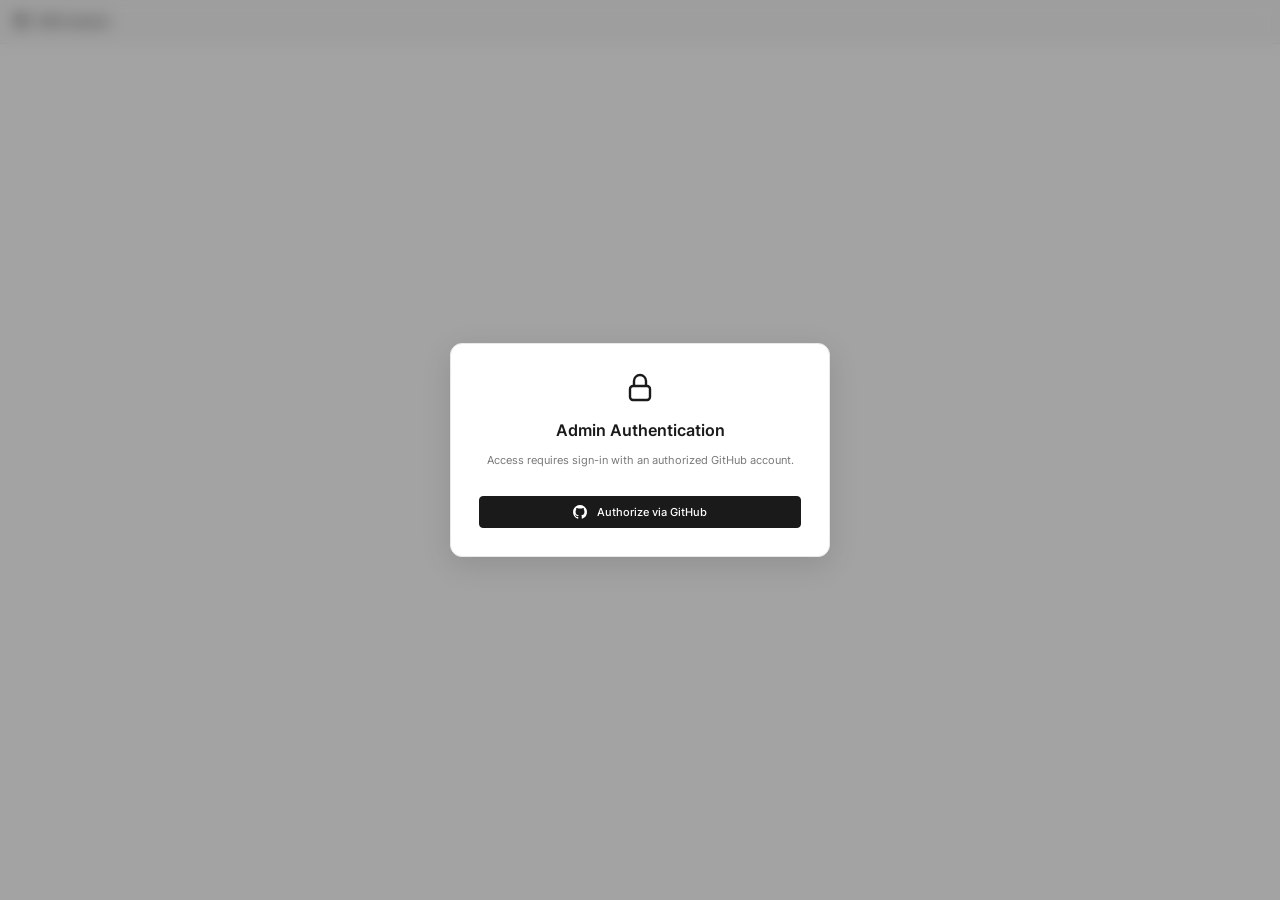
==== src/static/admin.html @ 828629a6 "Implement monochromatic admin dashboard UI" ====
<!DOCTYPE html>
<html lang="en-GB">
<head>
  <meta charset="UTF-8">
  <meta name="viewport" content="width=device-width, initial-scale=1.0">
  <title>RPS - Admin Console</title>
  <meta name="description" content="Secure administrative panel for monitoring server metrics and moderating pastes.">
  <link rel="icon" type="image/svg+xml" href="/favicon.svg">
  <link rel="icon" type="image/png" href="/favicon-96x96.png" sizes="96x96">
  <link rel="stylesheet" href="style.css">
  
  <style>
    /* Monochrome Admin overrides extending style.css */


    #admin-layout {
      flex: 1;
      display: flex;
      min-height: 0;
      position: relative;
    }

    /* Left Sidebar - Metrics Panel (wider pane like gutter) */
    #admin-sidebar {
      width: 280px;
      flex-shrink: 0;
      background: var(--surface);
      border-right: 1px solid var(--border);
      display: flex;
      flex-direction: column;
      padding: 20px;
      gap: 24px;
      overflow-y: auto;
      user-select: none;
    }

    /* Right Main Panel - Moderation Area */
    #admin-main {
      flex: 1;
      display: flex;
      flex-direction: column;
      background: var(--bg);
      overflow-y: auto;
      padding: 24px 30px;
      min-width: 0;
    }

    .section-title {
      font-size: 0.8rem;
      text-transform: uppercase;
      font-weight: 600;
      color: var(--text-muted);
      letter-spacing: 0.08em;
      margin-bottom: 12px;
      border-bottom: 1px solid var(--border);
      padding-bottom: 6px;
    }

    /* Mini Mono Metric Widget */
    .metric-widget {
      display: flex;
      flex-direction: column;
      gap: 6px;
      font-family: var(--font-mono);
      font-size: 0.82rem;
    }

    .metric-widget .label {
      font-family: var(--font-ui);
      font-weight: 500;
      color: var(--text-muted);
      font-size: 0.78rem;
    }

    .metric-widget .value {
      font-size: 1rem;
      font-weight: 600;
      color: var(--text);
    }

    .metric-bar-bg {
      background: var(--border);
      height: 4px;
      border-radius: 2px;
      width: 100%;
      overflow: hidden;
    }

    .metric-bar-fill {
      background: var(--text);
      height: 100%;
      width: 0%;
      transition: width 0.4s ease;
    }

    .metric-sub {
      font-size: 0.72rem;
      color: var(--text-muted);
    }

    /* Action Buttons in Toolbar/Sidebar */
    .btn-mono {
      background: var(--text);
      color: var(--bg);
      border: 1px solid var(--text);
      border-radius: 4px;
      padding: 8px 12px;
      font-size: 0.8rem;
      font-family: var(--font-ui);
      font-weight: 500;
      cursor: pointer;
      display: inline-flex;
      align-items: center;
      justify-content: center;
      gap: 6px;
      transition: opacity var(--ease), background var(--ease), color var(--ease);
      user-select: none;
    }

    .btn-mono:hover {
      opacity: 0.85;
    }

    .btn-mono-sec {
      background: transparent;
      color: var(--text);
      border: 1px solid var(--border);
      border-radius: 4px;
      padding: 8px 12px;
      font-size: 0.8rem;
      font-family: var(--font-ui);
      font-weight: 500;
      cursor: pointer;
      display: inline-flex;
      align-items: center;
      justify-content: center;
      gap: 6px;
      transition: background var(--ease);
    }

    .btn-mono-sec:hover {
      background: var(--act-hover);
    }

    .btn-mono-danger {
      background: transparent;
      color: var(--text-muted);
      border: 1px solid var(--border);
      border-radius: 4px;
      padding: 4px 8px;
      font-size: 0.75rem;
      font-family: var(--font-ui);
      cursor: pointer;
      transition: border-color var(--ease), color var(--ease);
    }

    .btn-mono-danger:hover {
      border-color: #dc2626;
      color: #dc2626;
    }

    /* Table styles matching editor code lists */
    .table-wrapper {
      border: 1px solid var(--border);
      border-radius: 6px;
      overflow-x: auto;
      margin-top: 10px;
    }

    table {
      width: 100%;
      border-collapse: collapse;
      font-family: var(--font-mono);
      font-size: 0.82rem;
      text-align: left;
    }

    th {
      font-family: var(--font-ui);
      font-size: 0.78rem;
      font-weight: 600;
      color: var(--text-muted);
      background: var(--surface);
      border-bottom: 1px solid var(--border);
      padding: 10px 14px;
      text-transform: uppercase;
      letter-spacing: 0.05em;
      user-select: none;
    }

    td {
      padding: 12px 14px;
      border-bottom: 1px solid var(--border-dim);
      color: var(--text);
    }

    tr:last-child td {
      border-bottom: none;
    }

    tr:hover td {
      background: var(--select);
    }

    .badge-mono {
      display: inline-block;
      font-size: 0.72rem;
      padding: 2px 6px;
      border-radius: 3px;
      font-weight: 500;
      border: 1px solid var(--border);
      background: var(--surface);
      color: var(--text);
    }

    .badge-mono-active {
      border-color: var(--text);
      background: var(--text);
      color: var(--bg);
    }

    /* Responsive adjustments */
    @media (max-width: 768px) {
      #admin-layout {
        flex-direction: column;
        overflow-y: auto;
      }
      #admin-sidebar {
        width: 100%;
        border-right: none;
        border-bottom: 1px solid var(--border);
        height: auto;
        overflow-y: visible;
      }
      #admin-main {
        overflow-y: visible;
        padding: 16px;
      }
    }

    .profile-info {
      font-size: 0.8rem;
      color: var(--text-muted);
      display: flex;
      align-items: center;
      gap: 10px;
    }

    .profile-info strong {
      color: var(--text);
    }

    /* Skeleton effect matching code editor loader */
    .loading-pulse {
      animation: pulse 1.2s infinite ease-in-out;
      background: var(--border);
      color: transparent !important;
      border-radius: 3px;
    }

    @keyframes pulse {
      0% { opacity: 0.5; }
      50% { opacity: 0.8; }
      100% { opacity: 0.5; }
    }
  </style>
</head>
<body>

  <!-- Minimal Header (Matching app.js toolbar look exactly) -->
  <header id="toolbar">
    <a href="/" id="logo" aria-label="RPS home">
      <svg width="18" height="18" viewBox="0 0 20 20" fill="none" aria-hidden="true">
        <rect x="2" y="2" width="7" height="7" rx="1.5" fill="currentColor"/>
        <rect x="11" y="2" width="7" height="7" rx="1.5" fill="currentColor" opacity="0.55"/>
        <rect x="2" y="11" width="7" height="7" rx="1.5" fill="currentColor" opacity="0.55"/>
        <rect x="11" y="11" width="7" height="7" rx="1.5" fill="currentColor" opacity="0.25"/>
      </svg>
      <span>RPS Admin</span>
    </a>

    <!-- Active Profile Info -->
    <div id="actions">
      <div id="admin-profile" class="profile-info hidden">
        <span style="margin-right: 8px;">Admin: <strong id="admin-username">...</strong></span>
        <button id="btn-logout" class="act" title="Logout" aria-label="Logout">
          <svg width="16" height="16" viewBox="0 0 16 16" fill="none" aria-hidden="true">
            <path d="M6 2H3.5A1.5 1.5 0 0 0 2 3.5v9A1.5 1.5 0 0 0 3.5 14H6M10 11.5L13.5 8 10 4.5M13.5 8H6" stroke="currentColor" stroke-width="1.2" stroke-linecap="round" stroke-linejoin="round"/>
          </svg>
        </button>
      </div>
    </div>
  </header>

  <!-- Login Overlay Card (Matching password gate/setter overlays) -->
  <div id="view-login" class="modal-overlay hidden">
    <div class="modal-card" style="width: 380px;">
      <svg width="32" height="32" viewBox="0 0 16 16" fill="none" class="lock-icon" aria-hidden="true">
        <rect x="3" y="7" width="10" height="7" rx="1.5" stroke="currentColor" stroke-width="1.2"/>
        <path d="M5 7V4.5a3 3 0 0 1 6 0V7" stroke="currentColor" stroke-width="1.2"/>
      </svg>
      <h2>Admin Authentication</h2>
      <p style="margin-bottom: 8px;">Access requires sign-in with an authorized GitHub account.</p>
      <div class="modal-form">
        <a href="/api/admin/auth/github" id="link-login" class="btn-mono" style="text-decoration: none; width: 100%;">
          <!-- Github Icon -->
          <svg width="14" height="14" fill="currentColor" viewBox="0 0 16 16" style="margin-right: 4px;" aria-hidden="true">
            <path d="M8 0C3.58 0 0 3.58 0 8c0 3.54 2.29 6.53 5.47 7.59.4.07.55-.17.55-.38 0-.19-.01-.82-.01-1.49-2.01.37-2.53-.49-2.69-.94-.09-.23-.48-.94-.82-1.13-.28-.15-.68-.52-.01-.53.63-.01 1.08.58 1.23.82.72 1.21 1.87.87 2.33.66.07-.52.28-.87.51-1.07-1.78-.2-3.64-.89-3.64-3.95 0-.87.31-1.59.82-2.15-.08-.2-.36-1.02.08-2.12 0 0 .67-.21 2.2.82.64-.18 1.32-.27 2-.27.68 0 1.36.09 2 .27 1.53-1.04 2.2-.82 2.2-.82.44 1.1.16 1.92.08 2.12.51.56.82 1.27.82 2.15 0 3.07-1.87 3.75-3.65 3.95.29.25.54.73.54 1.48 0 1.07-.01 1.93-.01 2.2 0 .21.15.46.55.38A8.013 8.013 0 0 0 16 8c0-4.42-3.58-8-8-8z"/>
          </svg>
          Authorize via GitHub
        </a>
      </div>
    </div>
  </div>

  <!-- Redesigned Main Admin Layout -->
  <div id="view-dashboard" class="hidden" style="flex: 1; display: flex; min-height: 0;">
    <div id="admin-layout">
      
      <!-- Sidebar Pane -->
      <aside id="admin-sidebar" aria-label="Server Metrics">
        
        <div>
          <div class="section-title">CPU Load</div>
          <div class="metric-widget">
            <div class="value"><span id="metric-cpu">0.0</span>%</div>
            <div class="metric-bar-bg">
              <div id="progress-cpu" class="metric-bar-fill"></div>
            </div>
            <div class="metric-sub">Average core usage</div>
          </div>
        </div>

        <div>
          <div class="section-title">System RAM</div>
          <div class="metric-widget">
            <div class="value">
              <span id="metric-memory-used">0.0</span> <span style="color: var(--text-muted); font-weight: normal; font-size: 0.78rem;">/ <span id="metric-memory-total">0.0</span> GB</span>
            </div>
            <div class="metric-bar-bg">
              <div id="progress-memory" class="metric-bar-fill"></div>
            </div>
            <div class="metric-sub">Memory limit: <span id="metric-memory-pct">0%</span></div>
          </div>
        </div>

        <div>
          <div class="section-title">Database Storage</div>
          <div class="metric-widget">
            <div class="value">
              <span id="metric-db-size">0.0</span> <span style="color: var(--text-muted); font-weight: normal; font-size: 0.78rem;">/ <span id="metric-db-limit">0.0</span> MB</span>
            </div>
            <div class="metric-bar-bg">
              <div id="progress-db" class="metric-bar-fill"></div>
            </div>
            <div class="metric-sub">
              Limit ratio: <span id="metric-db-pct">0%</span><br/>
              Pastes total table: <span id="metric-table-size">0.0</span> MB
            </div>
          </div>
        </div>

        <div style="margin-top: auto; display: flex; flex-direction: column; gap: 8px;">
          <button id="btn-refresh" class="btn-mono-sec" style="width: 100%;">
            Refresh Metrics
          </button>
          <button id="btn-cleanup" class="btn-mono" style="width: 100%;">
            Prune Expired
          </button>
        </div>

      </aside>

      <!-- Main Moderation Pane -->
      <main id="admin-main">
        <div style="display: flex; justify-content: space-between; align-items: baseline; margin-bottom: 20px; border-bottom: 1px solid var(--border); padding-bottom: 12px;">
          <h1 style="font-size: 1.1rem; font-weight: 600;">Stored Paste Moderation</h1>
          <div style="font-family: var(--font-mono); font-size: 0.8rem; color: var(--text-muted);">
            Active Pastes: <strong id="lbl-active-pastes" class="loading-pulse" style="color: var(--text); padding: 0 4px;">0</strong> / Total: <strong id="lbl-total-pastes" class="loading-pulse" style="color: var(--text); padding: 0 4px;">0</strong>
          </div>
        </div>

        <div class="table-wrapper">
          <table id="pastes-table">
            <thead>
              <tr>
                <th>Paste ID</th>
                <th>Created At</th>
                <th>Expires At</th>
                <th>Content Length</th>
                <th>Password</th>
                <th style="text-align: right;">Actions</th>
              </tr>
            </thead>
            <tbody id="pastes-table-body">
              <tr>
                <td colspan="6" class="text-center" style="padding: 40px; color: var(--text-muted);">
                  <span class="loading-pulse" style="width: 120px; height: 16px; display: inline-block;"></span>
                </td>
              </tr>
            </tbody>
          </table>
        </div>
      </main>

    </div>
  </div>

  <!-- Shared Toast Alert -->
  <div id="toast" role="status" aria-live="polite" aria-atomic="true"></div>

  <!-- Dashboard Client Logic -->
  <script>
    function showToast(message, isError = false) {
      const toast = document.getElementById('toast');
      toast.textContent = message;
      toast.style.background = isError ? '#dc2626' : '#1a1a1a';
      toast.style.color = '#ffffff';
      toast.classList.add('show');
      setTimeout(() => {
        toast.classList.remove('show');
      }, 3000);
    }

    function formatNumberBytesToMB(bytes) {
      return (bytes / (1024 * 1024)).toFixed(1);
    }

    function formatNumberBytesToGB(bytes) {
      return (bytes / (1024 * 1024 * 1024)).toFixed(1);
    }

    function formatDate(dateStr) {
      try {
        const d = new Date(dateStr);
        return d.toISOString().replace('T', ' ').substring(0, 19);
      } catch (e) {
        return dateStr;
      }
    }

    async function checkAuth() {
      try {
        const response = await fetch('/api/admin/status');
        const data = await response.json();
        
        if (data.logged_in) {
          document.getElementById('view-login').classList.add('hidden');
          document.getElementById('view-dashboard').classList.remove('hidden');
          document.getElementById('admin-profile').classList.remove('hidden');
          document.getElementById('admin-username').textContent = data.username;
          loadDashboardData();
        } else {
          showLoginGate();
        }
      } catch (err) {
        console.error('Failed to query status:', err);
        showLoginGate();
      }
    }

    function showLoginGate() {
      document.getElementById('view-login').classList.remove('hidden');
      document.getElementById('view-dashboard').classList.add('hidden');
      document.getElementById('admin-profile').classList.add('hidden');
    }

    async function loadDashboardData() {
      document.getElementById('lbl-total-pastes').classList.add('loading-pulse');
      document.getElementById('lbl-active-pastes').classList.add('loading-pulse');

      try {
        const metricsRes = await fetch('/api/admin/metrics');
        if (metricsRes.status === 401 || metricsRes.status === 403) {
          checkAuth();
          return;
        }
        
        const metrics = await metricsRes.json();
        
        // Update CPU widget
        document.getElementById('metric-cpu').textContent = metrics.cpu_usage.toFixed(1);
        document.getElementById('progress-cpu').style.width = `${metrics.cpu_usage}%`;

        // Update RAM widget
        const memUsedGB = formatNumberBytesToGB(metrics.memory_used_bytes);
        const memTotalGB = formatNumberBytesToGB(metrics.memory_total_bytes);
        const memPct = ((metrics.memory_used_bytes / metrics.memory_total_bytes) * 100).toFixed(0);
        
        document.getElementById('metric-memory-used').textContent = memUsedGB;
        document.getElementById('metric-memory-total').textContent = memTotalGB;
        document.getElementById('metric-memory-pct').textContent = `${memPct}%`;
        document.getElementById('progress-memory').style.width = `${memPct}%`;

        // Update DB Storage widget
        const dbSizeMB = formatNumberBytesToMB(metrics.database_size_bytes);
        const dbLimitMB = formatNumberBytesToMB(metrics.database_limit_bytes);
        const dbPct = Math.min(((metrics.database_size_bytes / metrics.database_limit_bytes) * 100), 100).toFixed(1);
        
        document.getElementById('metric-db-size').textContent = dbSizeMB;
        document.getElementById('metric-db-limit').textContent = dbLimitMB;
        document.getElementById('metric-db-pct').textContent = `${dbPct}%`;
        document.getElementById('progress-db').style.width = `${dbPct}%`;
        document.getElementById('metric-table-size').textContent = formatNumberBytesToMB(metrics.pastes_table_size_bytes);

        // Counts
        const lblTotal = document.getElementById('lbl-total-pastes');
        lblTotal.textContent = metrics.total_pastes;
        lblTotal.classList.remove('loading-pulse');

        const lblActive = document.getElementById('lbl-active-pastes');
        lblActive.textContent = metrics.active_pastes;
        lblActive.classList.remove('loading-pulse');

        // Fetch pastes list
        const pastesRes = await fetch('/api/admin/pastes');
        if (pastesRes.status === 401 || pastesRes.status === 403) {
          checkAuth();
          return;
        }
        const pastes = await pastesRes.json();
        
        renderPastesTable(pastes);

      } catch (err) {
        console.error('Failed to load dashboard data:', err);
        showToast('Error loading dashboard metrics.', true);
      }
    }

    function renderPastesTable(pastes) {
      const tbody = document.getElementById('pastes-table-body');
      tbody.innerHTML = '';

      if (pastes.length === 0) {
        tbody.innerHTML = `
          <tr>
            <td colspan="6" class="text-center" style="padding: 40px; color: var(--text-muted);">
              No pastes currently registered in the database.
            </td>
          </tr>
        `;
        return;
      }

      pastes.forEach(paste => {
        const tr = document.createElement('tr');

        // Paste ID Cell
        const tdId = document.createElement('td');
        const link = document.createElement('a');
        link.href = `/${paste.id}`;
        link.target = '_blank';
        link.textContent = paste.id;
        link.style.fontWeight = '600';
        link.style.textDecoration = 'none';
        link.style.color = 'var(--text)';
        tdId.appendChild(link);
        tr.appendChild(tdId);

        // Created At
        const tdCreated = document.createElement('td');
        tdCreated.textContent = formatDate(paste.created_at);
        tr.appendChild(tdCreated);

        // Expires At
        const tdExpires = document.createElement('td');
        tdExpires.textContent = formatDate(paste.expires_at);
        tr.appendChild(tdExpires);

        // Size
        const tdSize = document.createElement('td');
        tdSize.textContent = `${paste.content_length.toLocaleString()} B`;
        tr.appendChild(tdSize);

        // Password Status
        const tdProtected = document.createElement('td');
        const badge = document.createElement('span');
        if (paste.is_password_protected) {
          badge.className = 'badge-mono badge-mono-active';
          badge.textContent = 'Yes';
        } else {
          badge.className = 'badge-mono';
          badge.textContent = 'No';
        }
        tdProtected.appendChild(badge);
        tr.appendChild(tdProtected);

        // Actions
        const tdActions = document.createElement('td');
        tdActions.style.textAlign = 'right';
        const btnDelete = document.createElement('button');
        btnDelete.className = 'btn-mono-danger';
        btnDelete.textContent = 'Delete';
        btnDelete.onclick = () => deletePaste(paste.id);
        tdActions.appendChild(btnDelete);
        tr.appendChild(tdActions);

        tbody.appendChild(tr);
      });
    }

    async function deletePaste(id) {
      if (!confirm(`Confirm deletion of paste '${id}'?`)) {
        return;
      }

      try {
        const response = await fetch(`/api/admin/pastes/${id}`, {
          method: 'DELETE'
        });
        
        if (response.ok) {
          showToast(`Paste '${id}' removed.`);
          loadDashboardData();
        } else {
          const data = await response.json();
          showToast(data.message || 'Error deleting paste.', true);
        }
      } catch (err) {
        console.error('Delete request failed:', err);
        showToast('Network error during deletion.', true);
      }
    }

    async function triggerCleanup() {
      const btn = document.getElementById('btn-cleanup');
      btn.disabled = true;
      const oldText = btn.textContent;
      btn.textContent = 'Pruning...';

      try {
        const response = await fetch('/api/admin/cleanup', {
          method: 'POST'
        });

        if (response.ok) {
          const data = await response.json();
          showToast(`Cleanup done. Removed ${data.deleted_count} expired pastes.`);
          loadDashboardData();
        } else {
          showToast('Failed to execute database cleanup.', true);
        }
      } catch (err) {
        console.error('Cleanup trigger failed:', err);
        showToast('Network error during cleanup.', true);
      } finally {
        btn.disabled = false;
        btn.textContent = oldText;
      }
    }

    async function handleLogout() {
      try {
        const response = await fetch('/api/admin/auth/logout', {
          method: 'POST'
        });

        if (response.ok) {
          showToast('Logged out.');
          checkAuth();
        } else {
          showToast('Logout failed.', true);
        }
      } catch (err) {
        console.error('Logout failed:', err);
        showToast('Network error during logout.', true);
      }
    }

    // Init
    document.addEventListener('DOMContentLoaded', () => {
      checkAuth();

      document.getElementById('btn-refresh').addEventListener('click', loadDashboardData);
      document.getElementById('btn-cleanup').addEventListener('click', triggerCleanup);
      document.getElementById('btn-logout').addEventListener('click', handleLogout);

      // Auto refresh metrics every 30 seconds
      setInterval(() => {
        const dashboard = document.getElementById('view-dashboard');
        if (!dashboard.classList.contains('hidden')) {
          loadDashboardData();
        }
      }, 30000);
    });
  </script>
</body>
</html>
---- src/static/style.css ----
@font-face {
  font-family: 'Inter';
  font-style: normal;
  font-weight: 400;
  font-display: swap;
  src: url('vendor/inter-400.woff2') format('woff2');
}
@font-face {
  font-family: 'Inter';
  font-style: normal;
  font-weight: 500;
  font-display: swap;
  src: url('vendor/inter-500.woff2') format('woff2');
}
@font-face {
  font-family: 'Inter';
  font-style: normal;
  font-weight: 600;
  font-display: swap;
  src: url('vendor/inter-600.woff2') format('woff2');
}
@font-face {
  font-family: 'Cascadia Code';
  font-style: normal;
  font-weight: 400;
  font-display: swap;
  src: url('vendor/cascadia-code-latin-400-normal.woff2') format('woff2');
}

*, *::before, *::after {
  box-sizing: border-box;
  margin: 0;
  padding: 0;
}

:root {
  --bg: #ffffff;
  --surface: #f7f7f7;
  --border: #e8e8e8;
  --border-dim: #efefef;
  --text: #1a1a1a;
  --text-muted: #767676;
  --text-dim: #ccc;
  --act-hover: rgba(0,0,0,0.05);
  --act-active: rgba(0,0,0,0.09);
  --caret: #1a1a1a;
  --select: rgba(0,0,0,0.08);
  --font-mono: "Cascadia Code", "JetBrains Mono", "Fira Code", ui-monospace, monospace;
  --font-ui: "Inter", system-ui, -apple-system, sans-serif;
  --toolbar-h: 44px;
  --gutter-w: 52px;
  --line-h: 1.65rem;
  --ease: 140ms ease;
}

html {
  font-size: 14px;
  -webkit-text-size-adjust: 100%;
  scroll-behavior: smooth;
}

body {
  background: var(--bg);
  color: var(--text);
  font-family: var(--font-ui);
  height: 100dvh;
  display: flex;
  flex-direction: column;
  overflow: hidden;
  -webkit-font-smoothing: antialiased;
}

.sr-only {
  position: absolute;
  width: 1px;
  height: 1px;
  padding: 0;
  margin: -1px;
  overflow: hidden;
  clip: rect(0,0,0,0);
  white-space: nowrap;
  border: 0;
}

.skip-link {
  position: absolute;
  top: -100%;
  left: 0;
  background: var(--text);
  color: var(--bg);
  font-size: 0.8rem;
  font-weight: 600;
  padding: 8px 14px;
  border-radius: 0 0 6px 0;
  text-decoration: none;
  z-index: 999;
  transition: top 100ms ease;
}

.skip-link:focus {
  top: 0;
}

.hidden {
  display: none !important;
}

#toolbar {
  flex-shrink: 0;
  display: flex;
  align-items: center;
  height: var(--toolbar-h);
  padding: 0 14px;
  background: var(--surface);
  border-bottom: 1px solid var(--border);
  gap: 8px;
  z-index: 10;
  user-select: none;
  -webkit-user-select: none;
}

#logo {
  display: flex;
  align-items: center;
  gap: 7px;
  color: var(--text);
  text-decoration: none;
  font-weight: 600;
  font-size: 0.85rem;
  letter-spacing: 0.05em;
  opacity: 0.9;
  transition: opacity var(--ease);
  flex-shrink: 0;
}

#logo:hover { opacity: 0.55; }

#logo:focus-visible {
  outline: 1.5px solid var(--caret);
  outline-offset: 3px;
  border-radius: 3px;
}

#actions {
  margin-left: auto;
  display: flex;
  align-items: center;
  gap: 2px;
}

.act {
  display: flex;
  align-items: center;
  justify-content: center;
  width: 32px;
  height: 32px;
  border: none;
  border-radius: 6px;
  background: transparent;
  color: var(--text-muted);
  cursor: pointer;
  transition: background var(--ease), color var(--ease);
  flex-shrink: 0;
  position: relative;
}

.act:hover {
  background: var(--act-hover);
  color: var(--text);
}

.act:active {
  background: var(--act-active);
}

.act:focus-visible {
  outline: 1.5px solid var(--caret);
  outline-offset: 1px;
}

.act:disabled,
.act[aria-disabled="true"] {
  opacity: 0.35;
  cursor: not-allowed;
  pointer-events: none;
}

.act.active-mode {
  background: var(--text);
  color: var(--bg);
}
.act.active-mode:hover {
  background: var(--text);
  color: var(--bg);
  opacity: 0.85;
}

#content {
  flex: 1;
  display: flex;
  min-height: 0;
  position: relative;
}

#gutter {
  width: var(--gutter-w);
  flex-shrink: 0;
  padding: 14px 10px 14px 0;
  text-align: right;
  font-family: var(--font-mono);
  font-size: 0.78rem;
  line-height: var(--line-h);
  color: var(--text-muted);
  background: var(--surface);
  border-right: 1px solid var(--border-dim);
  overflow: hidden;
  user-select: none;
  transition: border-color var(--ease);
}

#gutter span {
  display: block;
  transition: color 80ms ease;
}

#gutter span.current {
  color: var(--text);
}

#editor {
  flex: 1;
  background: var(--bg);
  color: var(--text);
  border: none;
  outline: none;
  resize: none;
  font-family: var(--font-mono);
  font-size: 0.855rem;
  line-height: var(--line-h);
  padding: 14px 20px;
  tab-size: 4;
  caret-color: var(--caret);
  overflow: auto;
  white-space: pre;
  font-feature-settings: "liga" 1, "calt" 1;
  text-rendering: optimizeLegibility;
  transition: opacity var(--ease);
}

#editor::placeholder {
  color: var(--text-dim);
}

#editor::selection {
  background: var(--select);
}

#editor:focus {
  caret-color: var(--caret);
}

body.typing #gutter {
  border-right-color: var(--border);
}

@keyframes caret-breathe {
  0%, 100% { caret-color: #1a1a1a; }
  50% { caret-color: #767676; }
}

#editor:focus {
  animation: caret-breathe 2s ease-in-out infinite;
}

#viewer {
  flex: 1;
  background: var(--bg);
  font-family: var(--font-mono);
  font-size: 0.855rem;
  line-height: var(--line-h);
  padding: 14px 20px;
  overflow: auto;
  white-space: pre;
  border: none;
  outline: none;
  font-feature-settings: "liga" 1, "calt" 1;
}

#viewer:focus-visible {
  outline: 1px solid var(--border);
  outline-offset: -1px;
}

#viewer code {
  background: none !important;
  padding: 0 !important;
  font-family: inherit;
  font-size: inherit;
  line-height: inherit;
}

#raw-view {
  flex: 1;
  background: #fafafa;
  color: var(--text-muted);
  font-family: var(--font-mono);
  font-size: 0.855rem;
  line-height: var(--line-h);
  padding: 14px 20px;
  overflow: auto;
  white-space: pre;
  border: none;
  outline: none;
}

#raw-view:focus-visible {
  outline: 1px solid var(--border);
  outline-offset: -1px;
}

#toast {
  position: fixed;
  bottom: 18px;
  left: 50%;
  transform: translateX(-50%) translateY(6px);
  background: #1a1a1a;
  color: #f0f0f0;
  border: 1px solid #333;
  font-size: 0.78rem;
  letter-spacing: 0.01em;
  padding: 7px 14px;
  border-radius: 6px;
  opacity: 0;
  pointer-events: none;
  transition: opacity 150ms ease, transform 150ms ease;
  white-space: nowrap;
  z-index: 1000;
}

#toast.show {
  opacity: 1;
  transform: translateX(-50%) translateY(0);
}

.hljs {
  background: var(--bg) !important;
  color: var(--text) !important;
}

@media (prefers-reduced-motion: reduce) {
  *, *::before, *::after {
    animation-duration: 0.01ms !important;
    transition-duration: 0.01ms !important;
  }
}

@media (max-width: 768px) {
  :root {
    --gutter-w: 44px;
    --toolbar-h: 56px;
  }

  html {
    font-size: 15px;
  }

  #logo span {
    display: none;
  }

  #logo {
    padding: 8px 6px;
  }

  #logo svg {
    width: 22px;
    height: 22px;
  }

  #actions {
    gap: 10px;
  }

  .act {
    width: 44px;
    height: 44px;
    border-radius: 10px;
  }

  .act svg {
    width: 20px;
    height: 20px;
  }

  #editor, #viewer, #raw-view {
    font-size: 16px;
    padding: 12px 16px;
  }

  #gutter {
    font-size: 13px;
    padding: 12px 8px 12px 0;
  }

  #toast {
    font-size: 0.85rem;
    padding: 10px 20px;
    bottom: 24px;
    white-space: normal;
    max-width: 90%;
    width: max-content;
    text-align: center;
  }
  #txt-password {
    width: 110px;
    height: 36px;
    font-size: 0.9rem;
  }
}

/* Glassmorphic Modal overlay */
.modal-overlay {
  position: fixed;
  top: 0;
  left: 0;
  width: 100vw;
  height: 100vh;
  background: rgba(26, 26, 26, 0.4);
  backdrop-filter: blur(8px);
  -webkit-backdrop-filter: blur(8px);
  display: flex;
  align-items: center;
  justify-content: center;
  z-index: 100;
}

.modal-card {
  background: var(--bg);
  border: 1px solid var(--border);
  border-radius: 12px;
  padding: 28px;
  width: 340px;
  max-width: 90%;
  text-align: center;
  box-shadow: 0 8px 30px rgba(0, 0, 0, 0.12);
  display: flex;
  flex-direction: column;
  align-items: center;
  gap: 12px;
}

.modal-card .lock-icon {
  color: var(--text);
  margin-bottom: 4px;
}

.modal-card h2 {
  font-size: 1.15rem;
  font-weight: 600;
  color: var(--text);
}

.modal-card p {
  font-size: 0.82rem;
  color: var(--text-muted);
  line-height: 1.4;
}

.modal-form {
  width: 100%;
  display: flex;
  flex-direction: column;
  gap: 8px;
  margin-top: 8px;
}

.modal-input {
  background: var(--surface);
  color: var(--text);
  border: 1px solid var(--border);
  border-radius: 6px;
  padding: 8px 12px;
  font-size: 0.85rem;
  outline: none;
  width: 100%;
  transition: border-color var(--ease);
}

.modal-input:focus {
  border-color: #1a1a1a; /* Keep input outline black */
}

/* Button styles inside modal */
.modal-buttons {
  display: flex;
  gap: 8px;
  width: 100%;
  margin-top: 4px;
}

.modal-card button {
  flex: 1;
  background: var(--text);
  color: var(--bg);
  border: none;
  border-radius: 6px;
  padding: 8px;
  font-size: 0.85rem;
  font-weight: 500;
  cursor: pointer;
  transition: opacity var(--ease), background var(--ease), color var(--ease);
}

.modal-card button:hover {
  opacity: 0.9;
}

.modal-card button.sec {
  background: var(--surface);
  color: var(--text);
  border: 1px solid var(--border);
}

.modal-card button.sec:hover {
  background: var(--border);
}
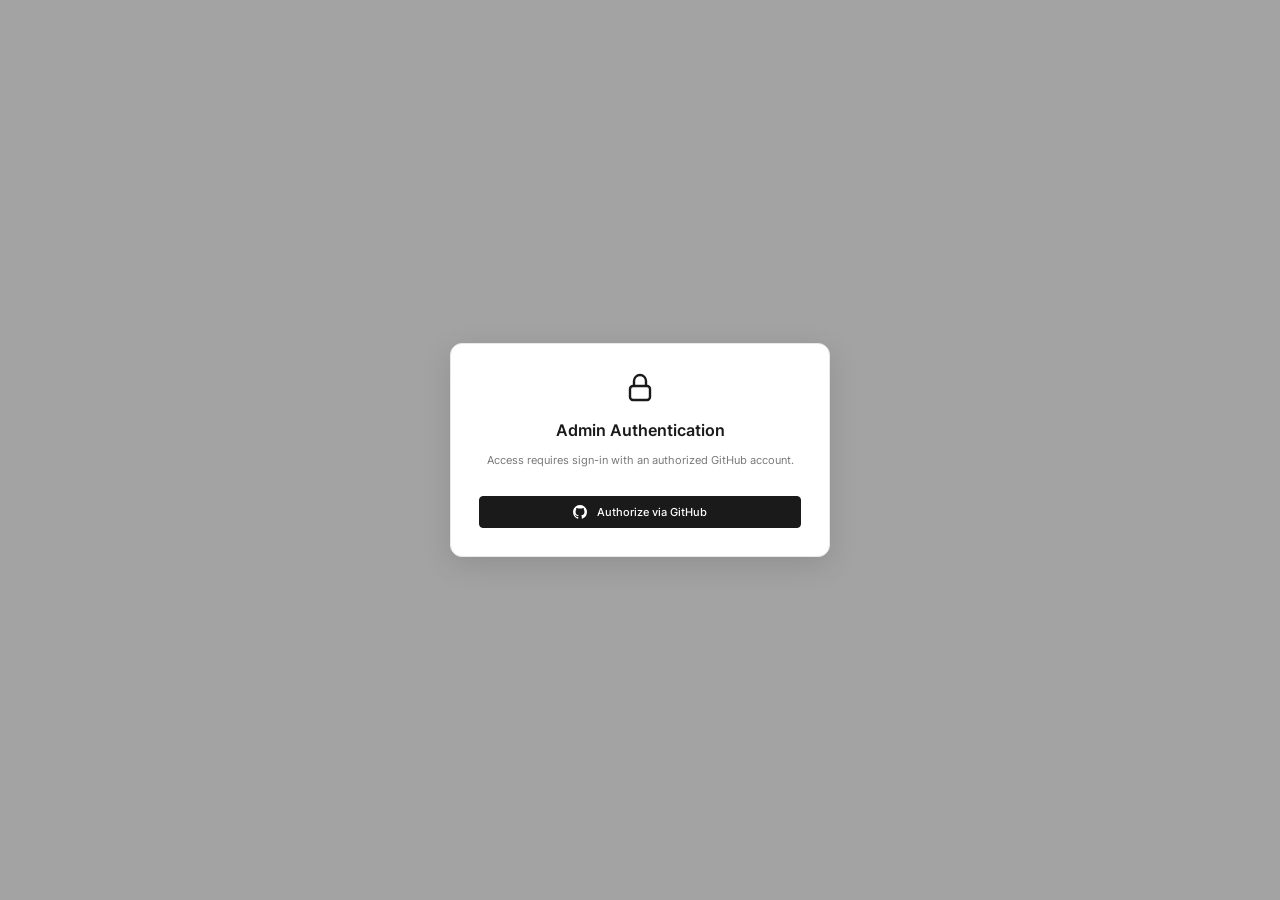
==== commit 361d2cc1: "Hide admin header when the login modal is showing" ====
--- a/src/static/admin.html
+++ b/src/static/admin.html
@@ -268,7 +268,7 @@
 <body>
 
   <!-- Minimal Header (Matching app.js toolbar look exactly) -->
-  <header id="toolbar">
+  <header id="toolbar" class="hidden">
     <a href="/" id="logo" aria-label="RPS home">
       <svg width="18" height="18" viewBox="0 0 20 20" fill="none" aria-hidden="true">
         <rect x="2" y="2" width="7" height="7" rx="1.5" fill="currentColor"/>
@@ -445,6 +445,7 @@
         const data = await response.json();
         
         if (data.logged_in) {
+          document.getElementById('toolbar').classList.remove('hidden');
           document.getElementById('view-login').classList.add('hidden');
           document.getElementById('view-dashboard').classList.remove('hidden');
           document.getElementById('admin-profile').classList.remove('hidden');
@@ -460,6 +461,7 @@
     }
 
     function showLoginGate() {
+      document.getElementById('toolbar').classList.add('hidden');
       document.getElementById('view-login').classList.remove('hidden');
       document.getElementById('view-dashboard').classList.add('hidden');
       document.getElementById('admin-profile').classList.add('hidden');
